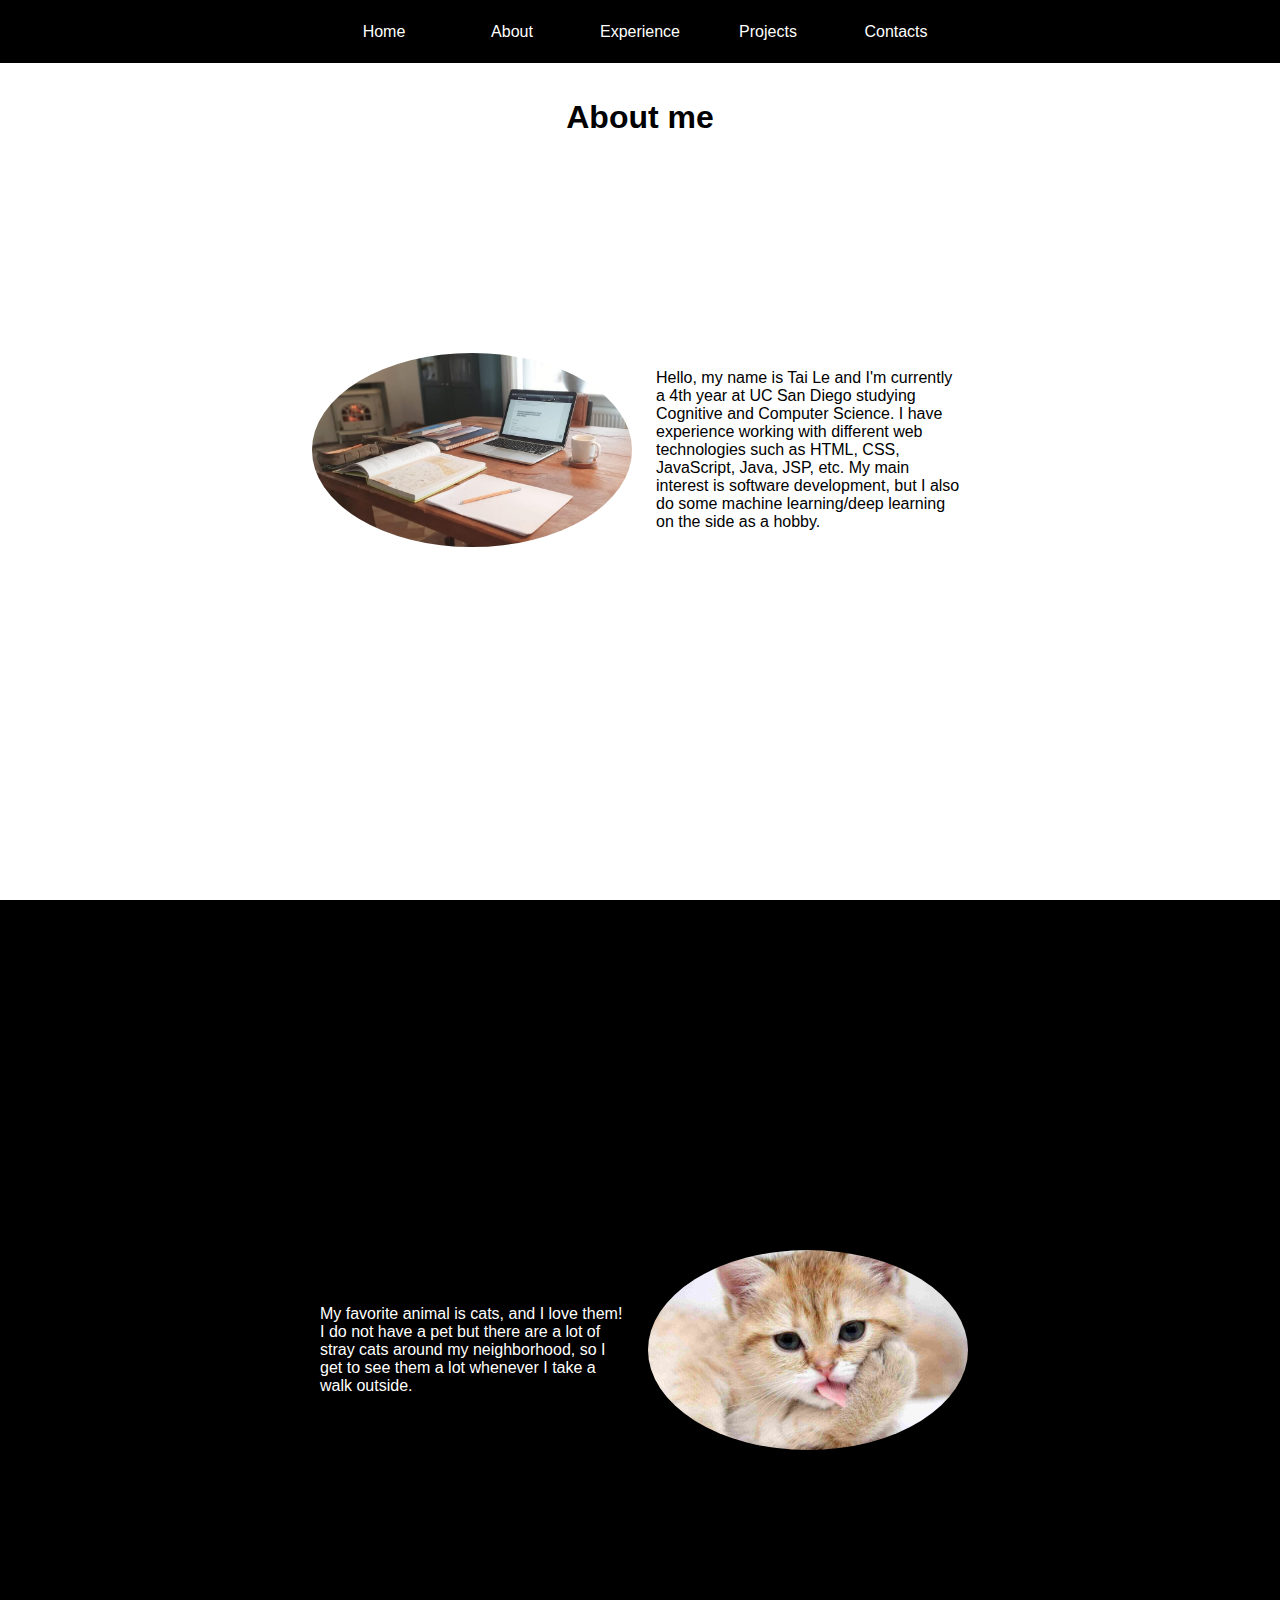
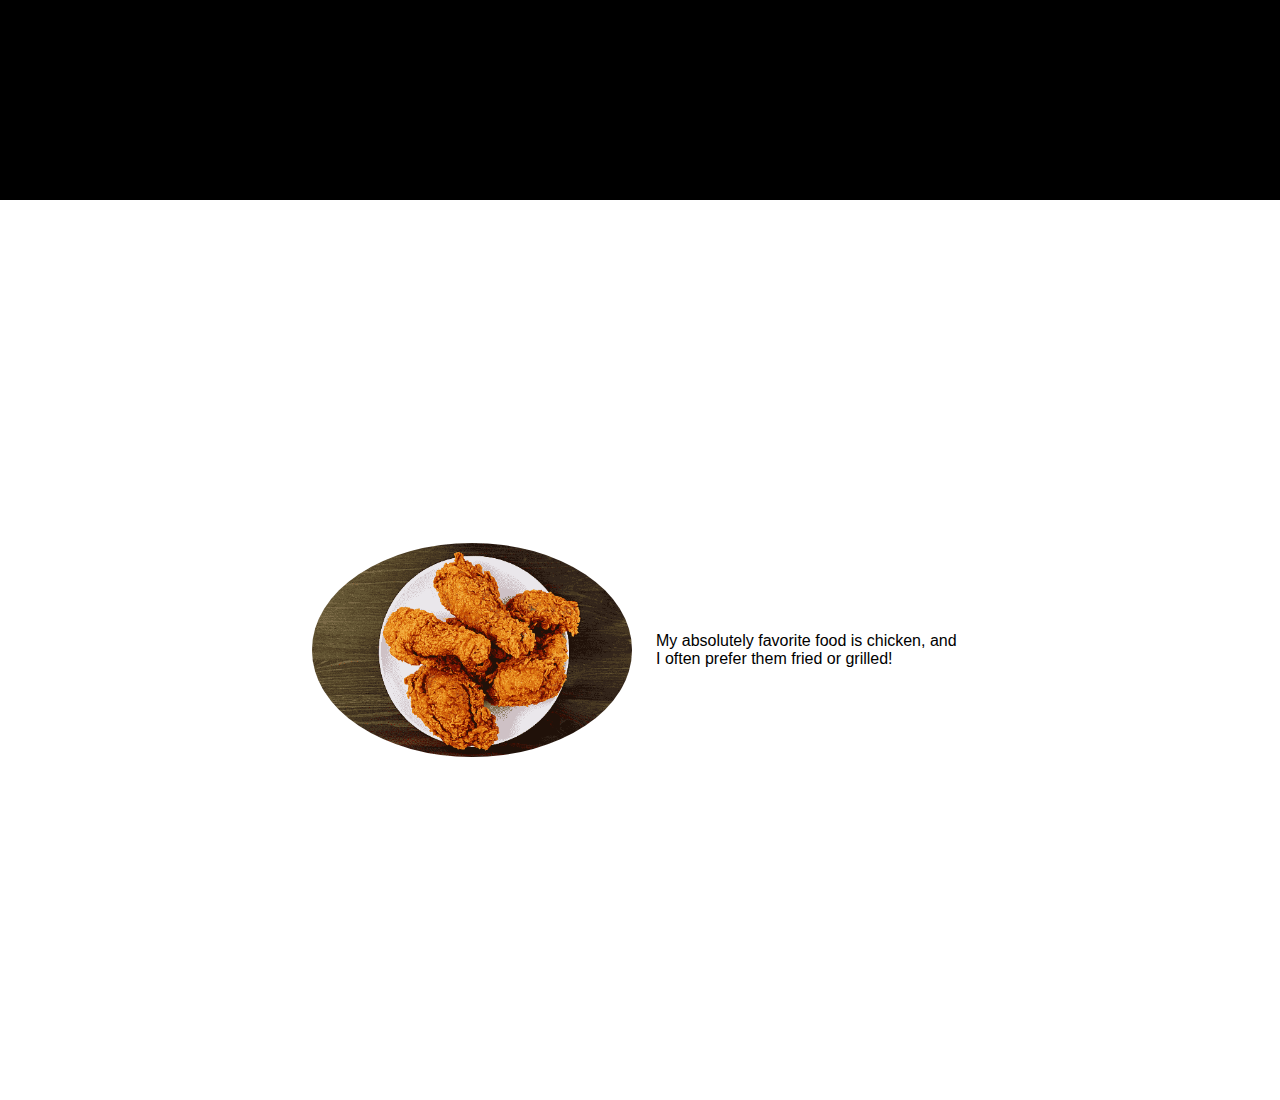
==== about.html @ f4b5860b "init commit" ====
<!DOCTYPE html>
<html lang="en">

<head>
    <!-- Google tag (gtag.js) -->
    <script async src="https://www.googletagmanager.com/gtag/js?id=G-KVRG2YVS35"></script>
    <script>
        window.dataLayer = window.dataLayer || [];
        function gtag() { dataLayer.push(arguments); }
        gtag('js', new Date());

        gtag('config', 'G-KVRG2YVS35');
    </script>
    <meta charset="utf-8" />
    <meta name="viewport" content="width=device-width, initial-scale=1.0">

    <title>About</title>
    <script type="module" src="js/navBar.js"></script>
    <link rel="stylesheet" href="css/index.css">
    <link rel="stylesheet" href="css/about.css">
</head>

<body>
    <header>
        <div id="hamburger-nav">
            <button id="hamburger">
            </button>
        </div>
        <div id="nav-background"></div>
        <nav id="nav-bar">
            <a href="/index.html">Home</a>
            <a href="/about.html">About</a>
            <a href="/experience.html">Experience</a>
            <a href="/projects.html">Projects</a>
            <a href="/contacts.html">Contacts</a>
            <!-- <a href="/experiments.html">Experiments</a> -->
        </nav>
        <h1>About me</h1>
    </header>

    <main>
        <div>
            <picture>
                <source srcset="pics/study-desk.jpg" media="(min-width: 481px)">
                <source srcset="pics/study-desk.jpg" media="(min-width: 481px)">
                <source srcset="pics/study-desk.jpg" media="(min-width: 320px) and (max-width: 480px)">
                <img src="pics/code-2.jpg" alt="Code Image">
            </picture>
            <p>Hello, my name is Tai Le and I'm currently a 4th year at UC San Diego studying Cognitive and Computer
                Science. I have experience working with different web technologies such as HTML, CSS, JavaScript,
                Java, JSP, etc. My main interest is software development, but I also do some machine learning/deep
                learning on the side as a hobby.</p>
        </div>
        <div>
            <p>My favorite animal is cats, and I love them! I do not have a pet but there are a lot of stray cats around
                my neighborhood, so I get to
                see them a lot whenever I take a walk outside.</p>
            <picture>
                <source srcset="pics/cat-2.jpg" media="(min-width: 481px)">
                <source srcset="pics/cat-800x600.jpg" media="(min-width: 320px) and (max-width: 480px)">
                <img src="pics/cat-2.jpg" alt="Cat Image">
            </picture>

        </div>
        <div>
            <picture>
                <source srcset="pics/chicken-2.png" media="(min-width: 481px)">
                <source srcset="pics/chicken-2.jpg" media="(min-width: 481px)">
                <source srcset="pics/chicken-2.jpg" media="(min-width: 320px) and (max-width: 480px)">
                <img src="pics/chicken-2.jpg" alt="Chicken Image">
            </picture>
            <p>My absolutely favorite food is chicken, and I often prefer them fried or grilled!</p>
        </div>

    </main>

    <footer>

    </footer>

</body>

</html>
---- css/index.css ----
* {
    margin: 0 0 0 0;
    font-family: 'Lucida Sans', 'Lucida Sans Regular', 'Lucida Grande', 'Lucida Sans Unicode', Geneva, Verdana, sans-serif;
}

:root {
    --main-width: 50vw;
    --main-width-smallscreen: 85vw;
    --nav-height: 7vh;
    --nav-link-width: 10vw;
    --nav-link-height-widescreen: 100%;
    --nav-link-height-smallscreen: 6vh;
    --nav-link-color: white;
    --header-offset-widescreen: 9vh;
    --about-picture-height: 15em;
    --about-image-max-width-widescreen: 300px;
    --about-image-max-width-bigscreen: 320px;
    --about-main-content-width-widescreen: 47.5%;
    --about-main-width: 70vw;
    --about-main-width-smallscreen: 85vw;
    --about-main-width-bigscreen: 45vw;
    --about-main-margin: 2em;
    --projects-table-row-hover-color: rgb(223, 223, 223);
}



body {
    height: 100vh;
    width: 100vw;
    display: flex;
    flex-direction: column;
    align-items: center;
}

header {
    width: 100vw;
}

main {
    width: var(--main-width);
}

@media (min-width: 1680px) {

    #home-main {
        display: flex;
        flex-direction: row;
        justify-content: space-between;
    }

    nav {
        display: flex;
        flex-direction: row;
        justify-content: center;
        background-color: black;
        height: var(--nav-height);
        width: 100vw;
        position: fixed;
        top: 0px;
        z-index: 9999;
    }

    nav>a {
        display: flex;
        text-decoration: none;
        color: var(--nav-link-color);
        width: var(--nav-link-width);
        height: var(--nav-link-height-widescreen);
        align-items: center;
        justify-content: center;
    }

    h1 {
        margin-top: var(--header-offset-widescreen);
        text-align: center;
    }

    #home-header {
        font-size: 3rem;
        margin-top: 30vh;
        margin-left: 25vw;
        text-align: left;
    }

    #home-img {
        width: 400px;
        height: 320px;
        border-radius: 100%;
        animation-name: pop-in;
        animation-duration: 2s;
        transform: translate(0px, -40%);
    }

    #home-par {
        max-width: 40%;
        font-size: 1.5rem;
    }

    #learn-more {
        display: flex;
        flex-direction: column;
        justify-content: center;
        align-items: center;
        width: 250px;
        height: 40px;
        margin-top: 20px;
        background-color: black;
        border: 1px solid black;
        text-decoration: none;
        color: white;
        font-size: 1rem;
    }

    #learn-more:hover {
        cursor: pointer;
        background-color: white;
        color: black;

    }
}

@media (min-width: 1280px) and (max-width: 1679px) {

    #home-main {
        display: flex;
        flex-direction: row;
        justify-content: space-between;
    }

    nav {
        display: flex;
        flex-direction: row;
        justify-content: center;
        background-color: black;
        height: var(--nav-height);
        width: 100vw;
        position: fixed;
        top: 0px;
        z-index: 9999;
    }

    nav>a {
        display: flex;
        text-decoration: none;
        color: var(--nav-link-color);
        width: var(--nav-link-width);
        height: var(--nav-link-height-widescreen);
        align-items: center;
        justify-content: center;
    }

    h1 {
        margin-top: var(--header-offset-widescreen);
        text-align: center;
    }

    #home-header {
        font-size: 3rem;
        margin-top: 30vh;
        margin-left: 25vw;
        text-align: left;
    }

    #home-img {
        width: 320px;
        height: 320px;
        border-radius: 100%;
        animation-name: pop-in;
        animation-duration: 2s;
        transform: translate(0px, -40%);
    }

    #home-par {
        max-width: 40%;
        font-size: 1.5rem;
    }

    #learn-more {
        display: flex;
        flex-direction: column;
        justify-content: center;
        align-items: center;
        width: 250px;
        height: 40px;
        margin-top: 10px;
        background-color: black;
        border: 1px solid black;
        text-decoration: none;
        color: white;
        font-size: 1rem;
    }

    #learn-more:hover {
        cursor: pointer;
        background-color: white;
        color: black;

    }
}

@media (min-width: 768px) and (max-width: 1279px) {

    #home-main {
        display: flex;
        flex-direction: column-reverse;
        align-items: center;
        padding: 25px;
        row-gap: 35px;
    }

    nav {
        display: flex;
        flex-direction: row;
        justify-content: center;
        background-color: black;
        height: var(--nav-height);
        width: 100vw;
        position: fixed;
        top: 0px;
        z-index: 9999;
    }

    nav>a {
        display: flex;
        text-decoration: none;
        color: var(--nav-link-color);
        width: var(--nav-link-width);
        height: var(--nav-link-height-widescreen);
        align-items: center;
        justify-content: center;
    }

    h1 {
        margin-top: var(--header-offset-widescreen);
        text-align: center;
    }

    #home-header {
        font-size: 3rem;
        text-align: center;
    }

    #home-img {
        width: 320px;
        height: 320px;
        border-radius: 100%;
        animation-name: pop-in;
        animation-duration: 2s;
    }

    #home-par {
        display: flex;
        flex-direction: column;
        align-items: center;
        text-align: center;
        max-width: 100%;
        font-size: 1.5rem;
    }

    #learn-more {
        display: flex;
        flex-direction: column;
        justify-content: center;
        align-items: center;
        width: 250px;
        height: 40px;
        margin-top: 10px;
        background-color: black;
        border: 1px solid black;
        text-decoration: none;
        color: white;
        font-size: 1rem;
    }

    #learn-more:hover {
        cursor: pointer;
    }
}

@media (min-width: 320px) and (max-width: 767px) {

    #home-main {
        display: flex;
        flex-direction: column-reverse;
        align-items: center;
        padding: 25px;
        row-gap: 35px;
    }

    h1 {
        margin-top: 7vh;
        text-align: center;
    }

    main {
        width: var(--main-width-smallscreen);
    }

    #hamburger-nav {
        width: 100vw;
        display: flex;
        flex-direction: row;
        justify-content: left;
        background-color: black;
        position: fixed;
    }

    #hamburger {
        width: 7.5vw;
        height: 7.5vw;
        border: none;
        background-color: black;
        background-image: url(../pics/baseline_menu_white_48dp.png);
        background-size: contain;
    }

    #nav-background {
        height: 100vh;
        position: fixed;
        top: 0px;
    }

    nav {
        display: flex;
        flex-direction: column;
        align-items: center;
        background-color: black;
        height: 100vh;
        width: 0vw;
        position: fixed;
        top: 0px;
        z-index: 9999;
        transition: width 0.4s;
    }

    nav a {
        display: flex;
        text-decoration: none;
        color: var(--nav-link-color);
        width: 100%;
        height: var(--nav-link-height-smallscreen);
        align-items: center;
        justify-content: center;
        visibility: hidden;
        transition-delay: 0.3s;
    }

    .nav-background-appear {
        background-color: rgba(190, 190, 190, 0.4);
        width: 100vw;
    }

    .nav-width-expand {
        width: 80vw;
    }

    .nav-links-visible {
        visibility: visible;
    }

    #home-header {
        font-size: 2.5rem;
        text-align: center;
    }

    #home-img {
        width: 320px;
        height: 320px;
        border-radius: 100%;
        animation-name: pop-in;
        animation-duration: 2s;
    }

    #home-par {
        display: flex;
        flex-direction: column;
        align-items: center;
        text-align: center;
        max-width: 100%;
        font-size: 1.2rem;
    }

    #learn-more {
        display: flex;
        flex-direction: column;
        justify-content: center;
        align-items: center;
        width: 250px;
        height: 40px;
        margin-top: 10px;
        background-color: black;
        border: 1px solid black;
        text-decoration: none;
        color: white;
        font-size: 1rem;
    }

    #learn-more:hover {
        cursor: pointer;
    }
}

nav a:hover {
    color: black;
    background-color: var(--nav-link-color);
}

#home-header,
#home-par {
    animation-name: pop-in;
    animation-duration: 1.5s;
}

@keyframes pop-in {
    from {
        opacity: 0;
    }

    to {
        opacity: 1;
    }
}
---- css/about.css ----
body {
    overflow-x: hidden;
}

@media (min-width: 1280px) {
    main {
        display: flex;
        flex-direction: column;
        width: 100vw;
        position: absolute;
    }

    main div {
        display: flex;
        flex-direction: row;
        justify-content: space-between;
        height: 100vh;
        padding-left: 25vw;
        padding-right: 25vw;
        animation-name: pop-in;
        animation-duration: 1.5s;
    }

    main>div:nth-child(even) {
        background-color: black;
        color: white;
    }

    main div p {
        display: flex;
        flex-direction: column;
        justify-content: center;
        width: var(--about-main-content-width-widescreen);
    }

    main div picture {
        display: flex;
        flex-direction: column;
        justify-content: center;
        align-items: center;
        width: var(--about-main-content-width-widescreen);
    }

    img {
        max-width: var(--about-image-max-width-bigscreen);
        border-radius: 100%;
    }
}

@media (min-width: 768px) and (max-width: 1279px) {
    main {
        margin-top: var(--about-main-margin);
        display: flex;
        flex-direction: column;
        width: var(--about-main-width);
    }

    main div {
        display: flex;
        flex-direction: row;
        justify-content: space-between;
    }

    main div p {
        display: flex;
        flex-direction: column;
        justify-content: center;
        width: var(--about-main-content-width-widescreen);
    }

    main div picture {
        display: flex;
        flex-direction: column;
        justify-content: center;
        align-items: center;
        width: var(--about-main-content-width-widescreen);
    }

    img {
        max-width: var(--about-image-max-width-widescreen);
        border-radius: 100%;
    }
}


@media (min-width: 320px) and (max-width: 767px) {

    main {
        margin-top: var(--about-main-margin);
        display: flex;
        flex-direction: column;
        width: var(--about-main-width-smallscreen);
    }

    main div:nth-child(1),
    main div:nth-child(3) {
        display: flex;
        flex-direction: column;
        align-items: center;
    }

    main div:nth-child(2) {
        display: flex;
        flex-direction: column-reverse;
        align-items: center;
    }

    main div p {
        display: flex;
        flex-direction: column;
        justify-content: center;
        margin-top: 20px;
        margin-bottom: 20px;
    }

    main div picture {
        display: flex;
        flex-direction: column;
        justify-content: center;
        align-items: center;
        width: var(--about-main-width-smallscreen);
    }

    img {
        max-width: var(--about-main-width-smallscreen);
    }
}

@keyframes pop-in {
    from {
        opacity: 0;
    }

    to {
        opacity: 1;
    }
}
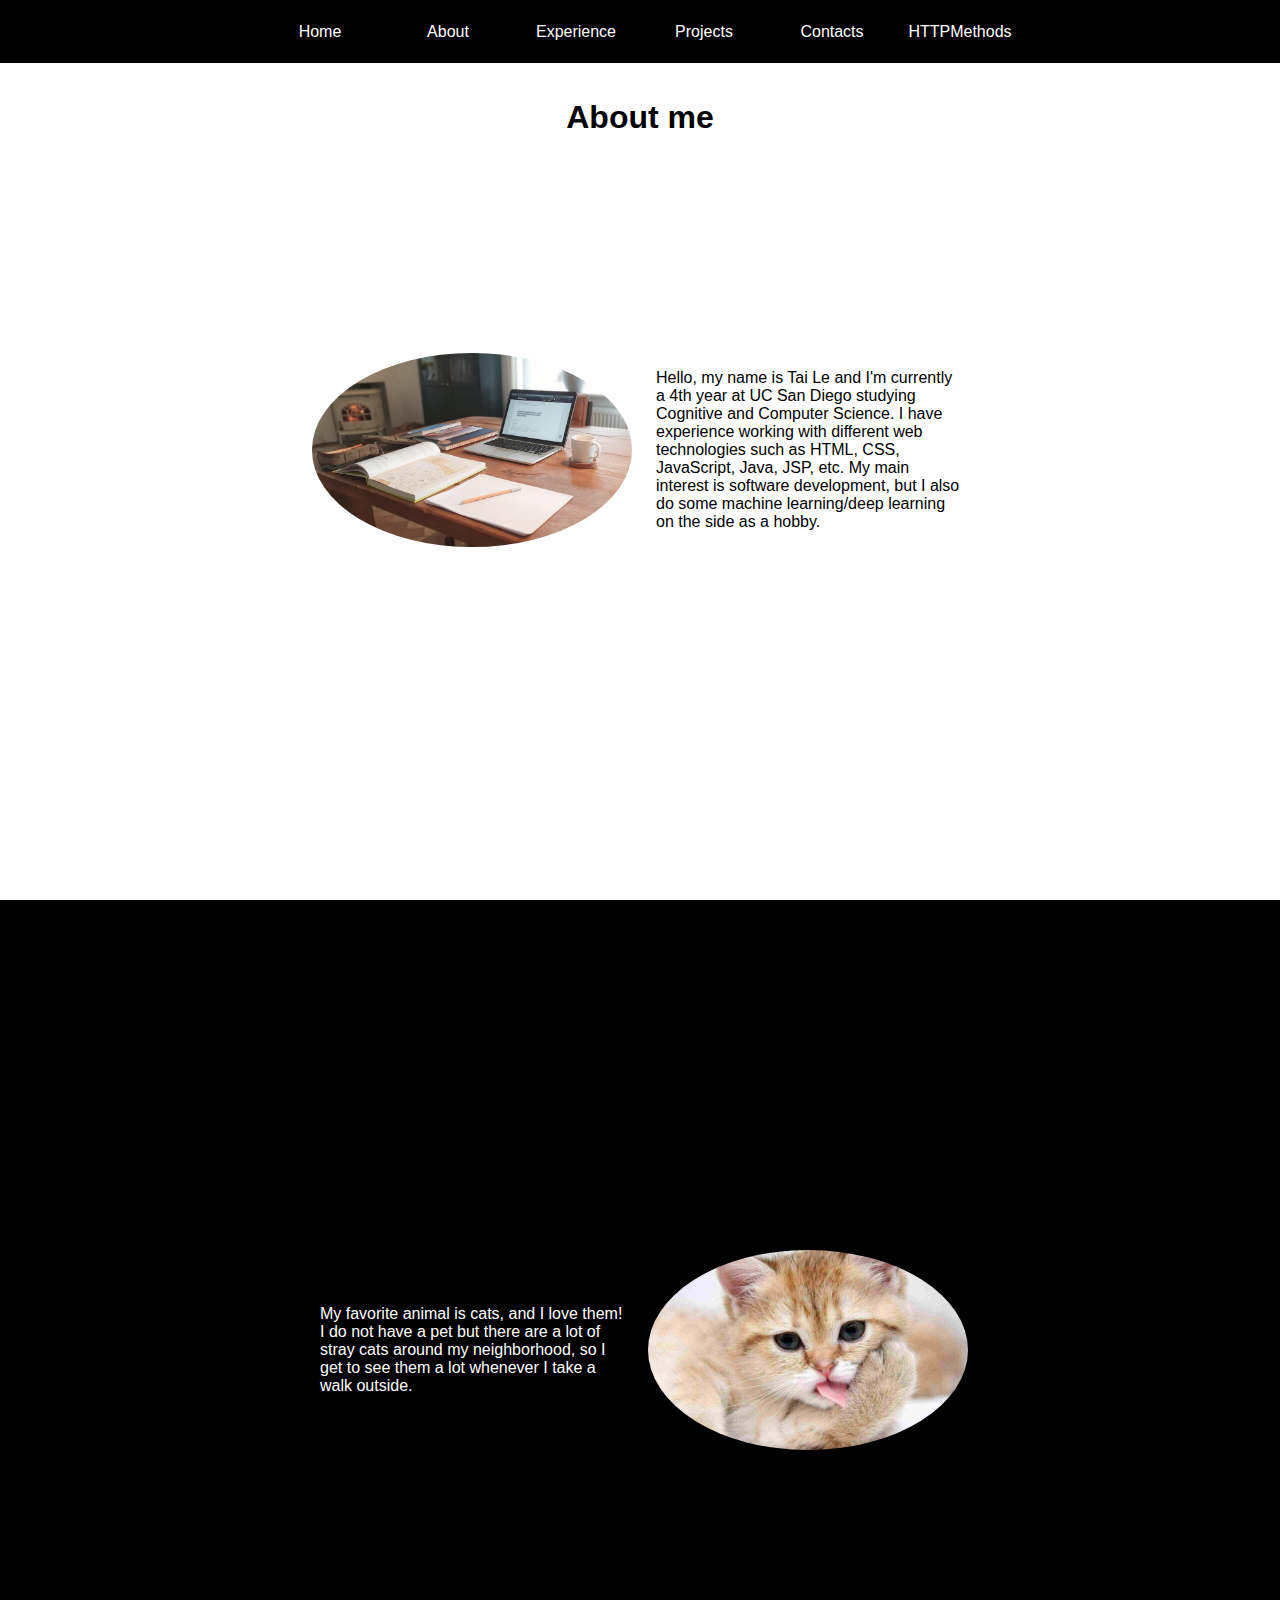
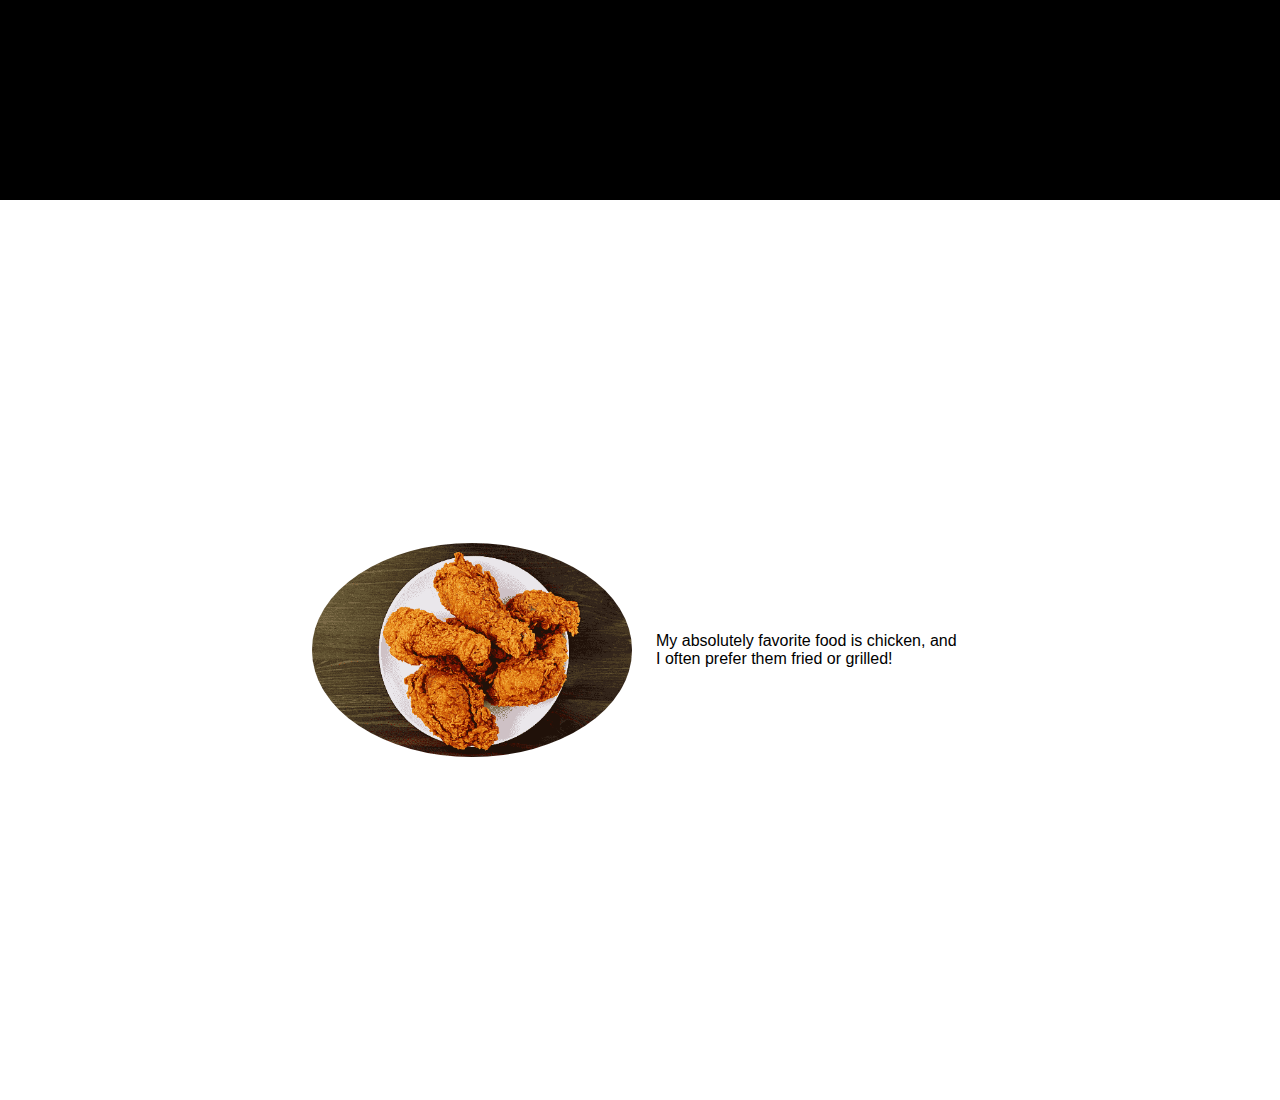
==== commit afa5c179: "added POST" ====
--- a/about.html
+++ b/about.html
@@ -33,6 +33,7 @@
             <a href="/experience.html">Experience</a>
             <a href="/projects.html">Projects</a>
             <a href="/contacts.html">Contacts</a>
+            <a href="/methodtest.html">HTTPMethods</a>
             <!-- <a href="/experiments.html">Experiments</a> -->
         </nav>
         <h1>About me</h1>
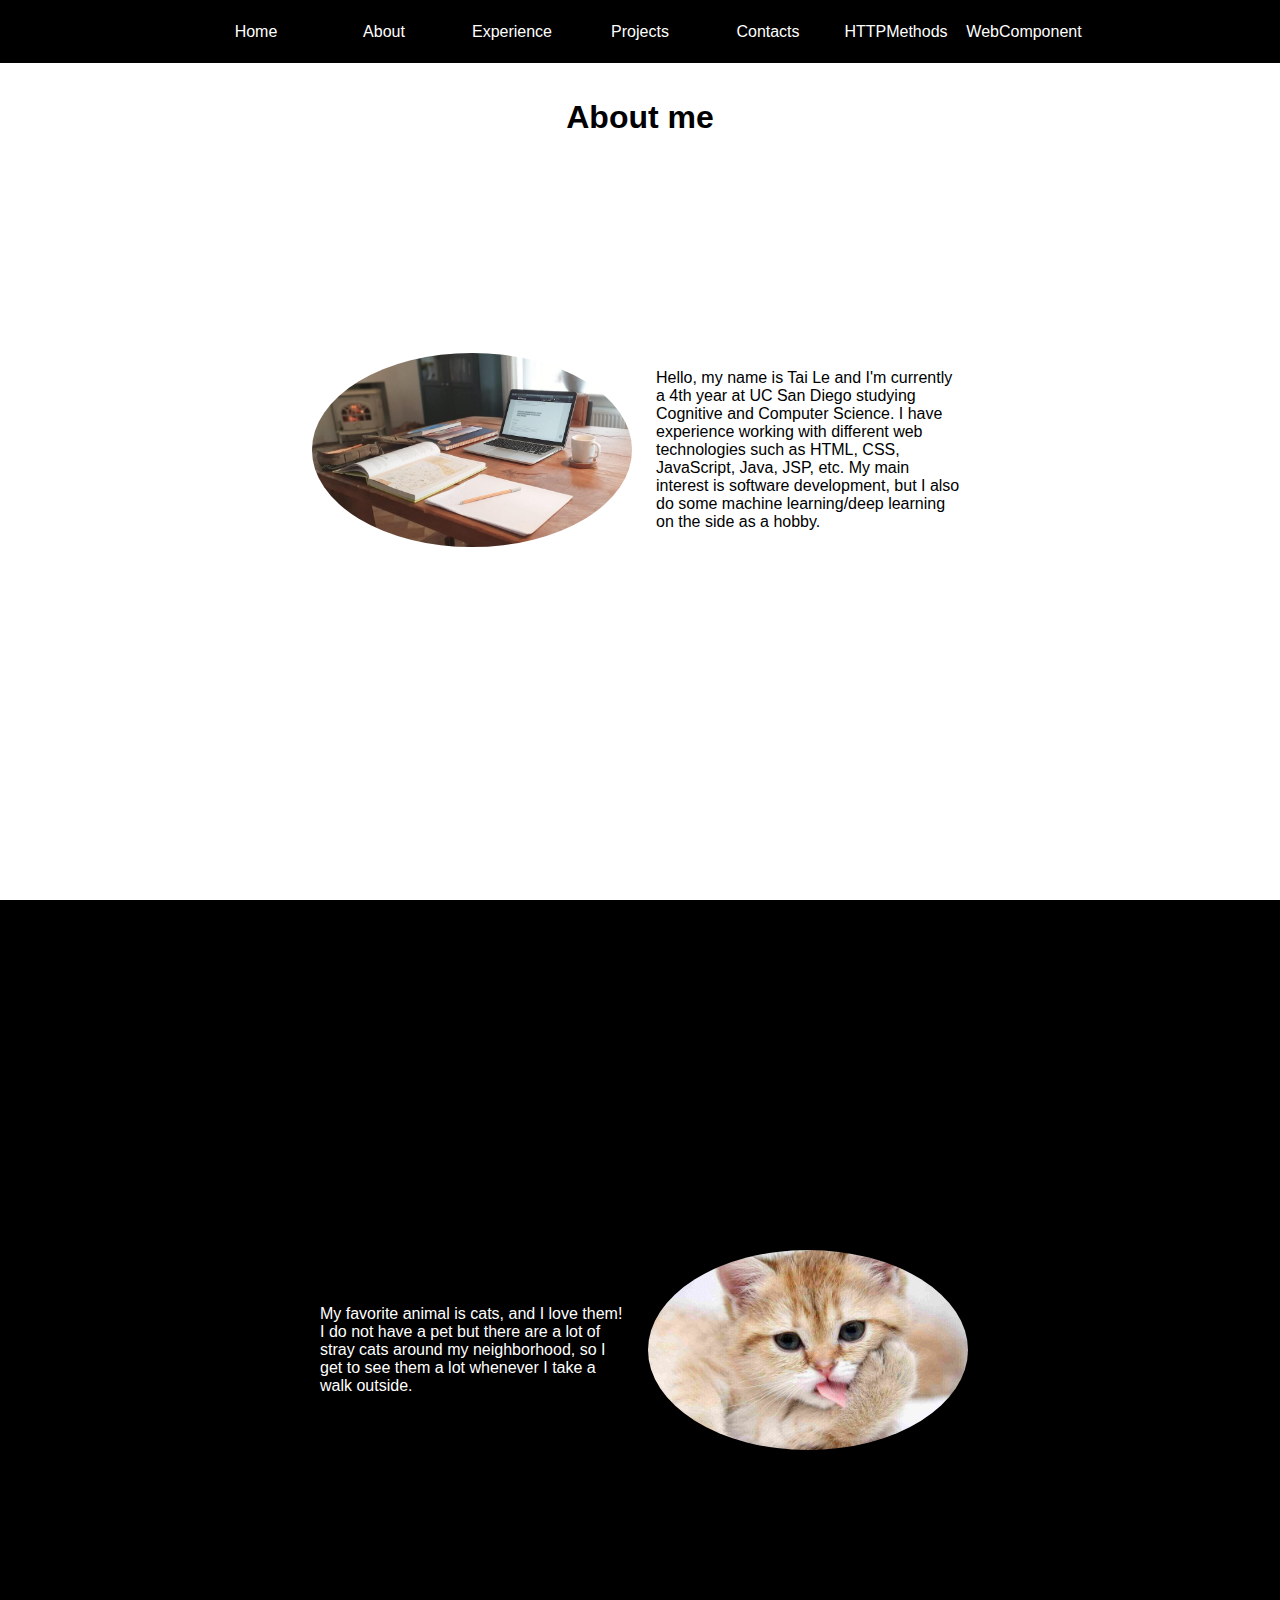
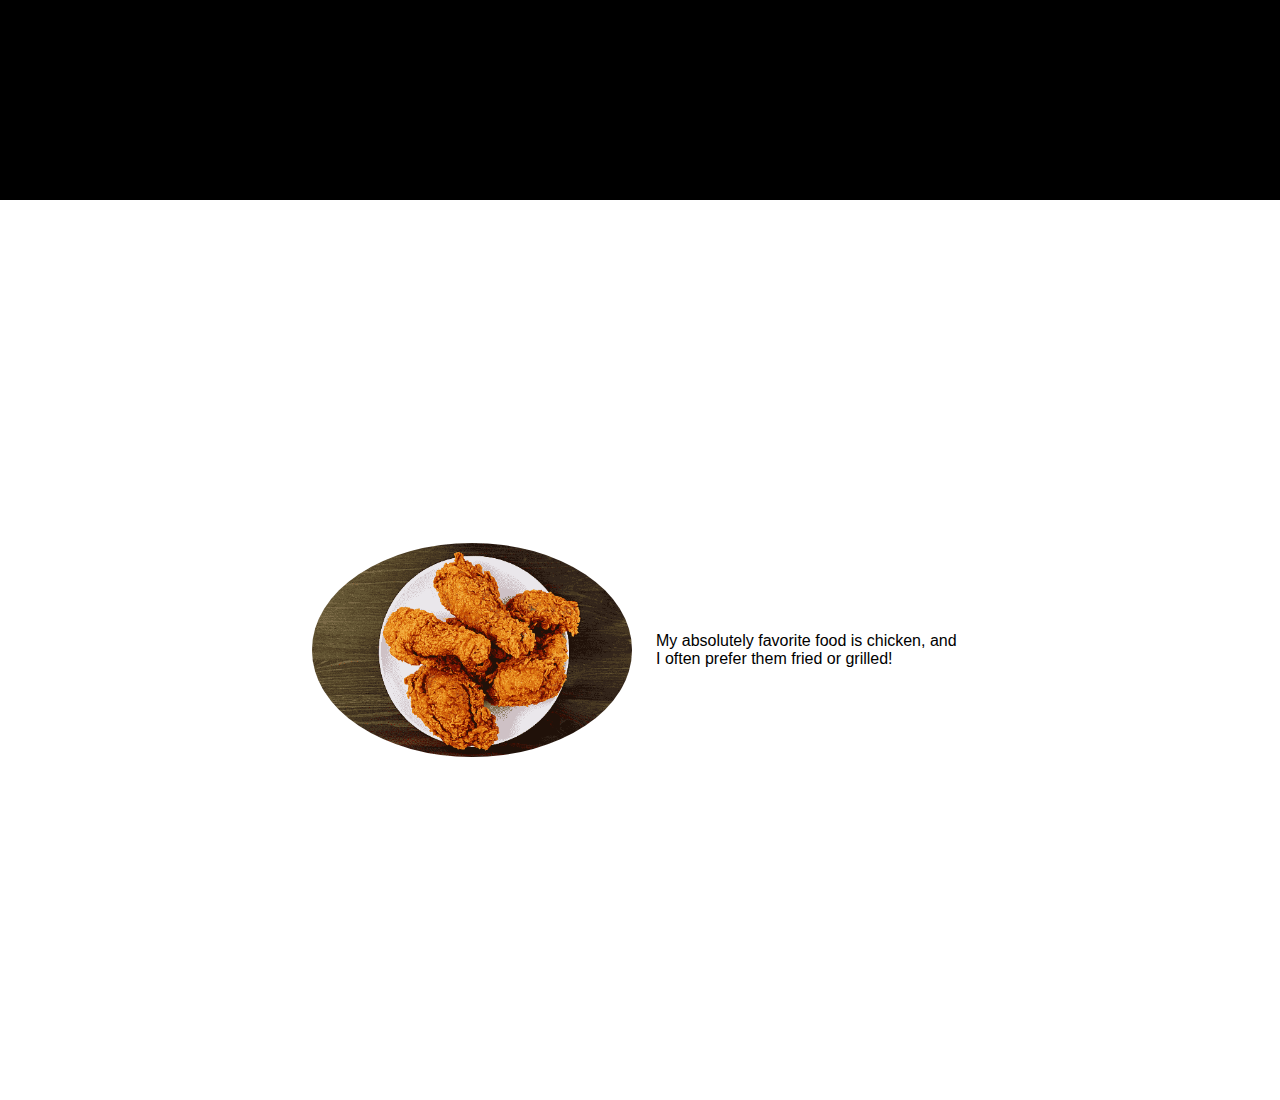
==== commit c45a5294: "added link to nav bar" ====
--- a/about.html
+++ b/about.html
@@ -2,15 +2,6 @@
 <html lang="en">
 
 <head>
-    <!-- Google tag (gtag.js) -->
-    <script async src="https://www.googletagmanager.com/gtag/js?id=G-KVRG2YVS35"></script>
-    <script>
-        window.dataLayer = window.dataLayer || [];
-        function gtag() { dataLayer.push(arguments); }
-        gtag('js', new Date());
-
-        gtag('config', 'G-KVRG2YVS35');
-    </script>
     <meta charset="utf-8" />
     <meta name="viewport" content="width=device-width, initial-scale=1.0">
 
@@ -34,6 +25,7 @@
             <a href="/projects.html">Projects</a>
             <a href="/contacts.html">Contacts</a>
             <a href="/methodtest.html">HTTPMethods</a>
+            <a href="/webcomponent.html">WebComponent</a>
             <!-- <a href="/experiments.html">Experiments</a> -->
         </nav>
         <h1>About me</h1>
